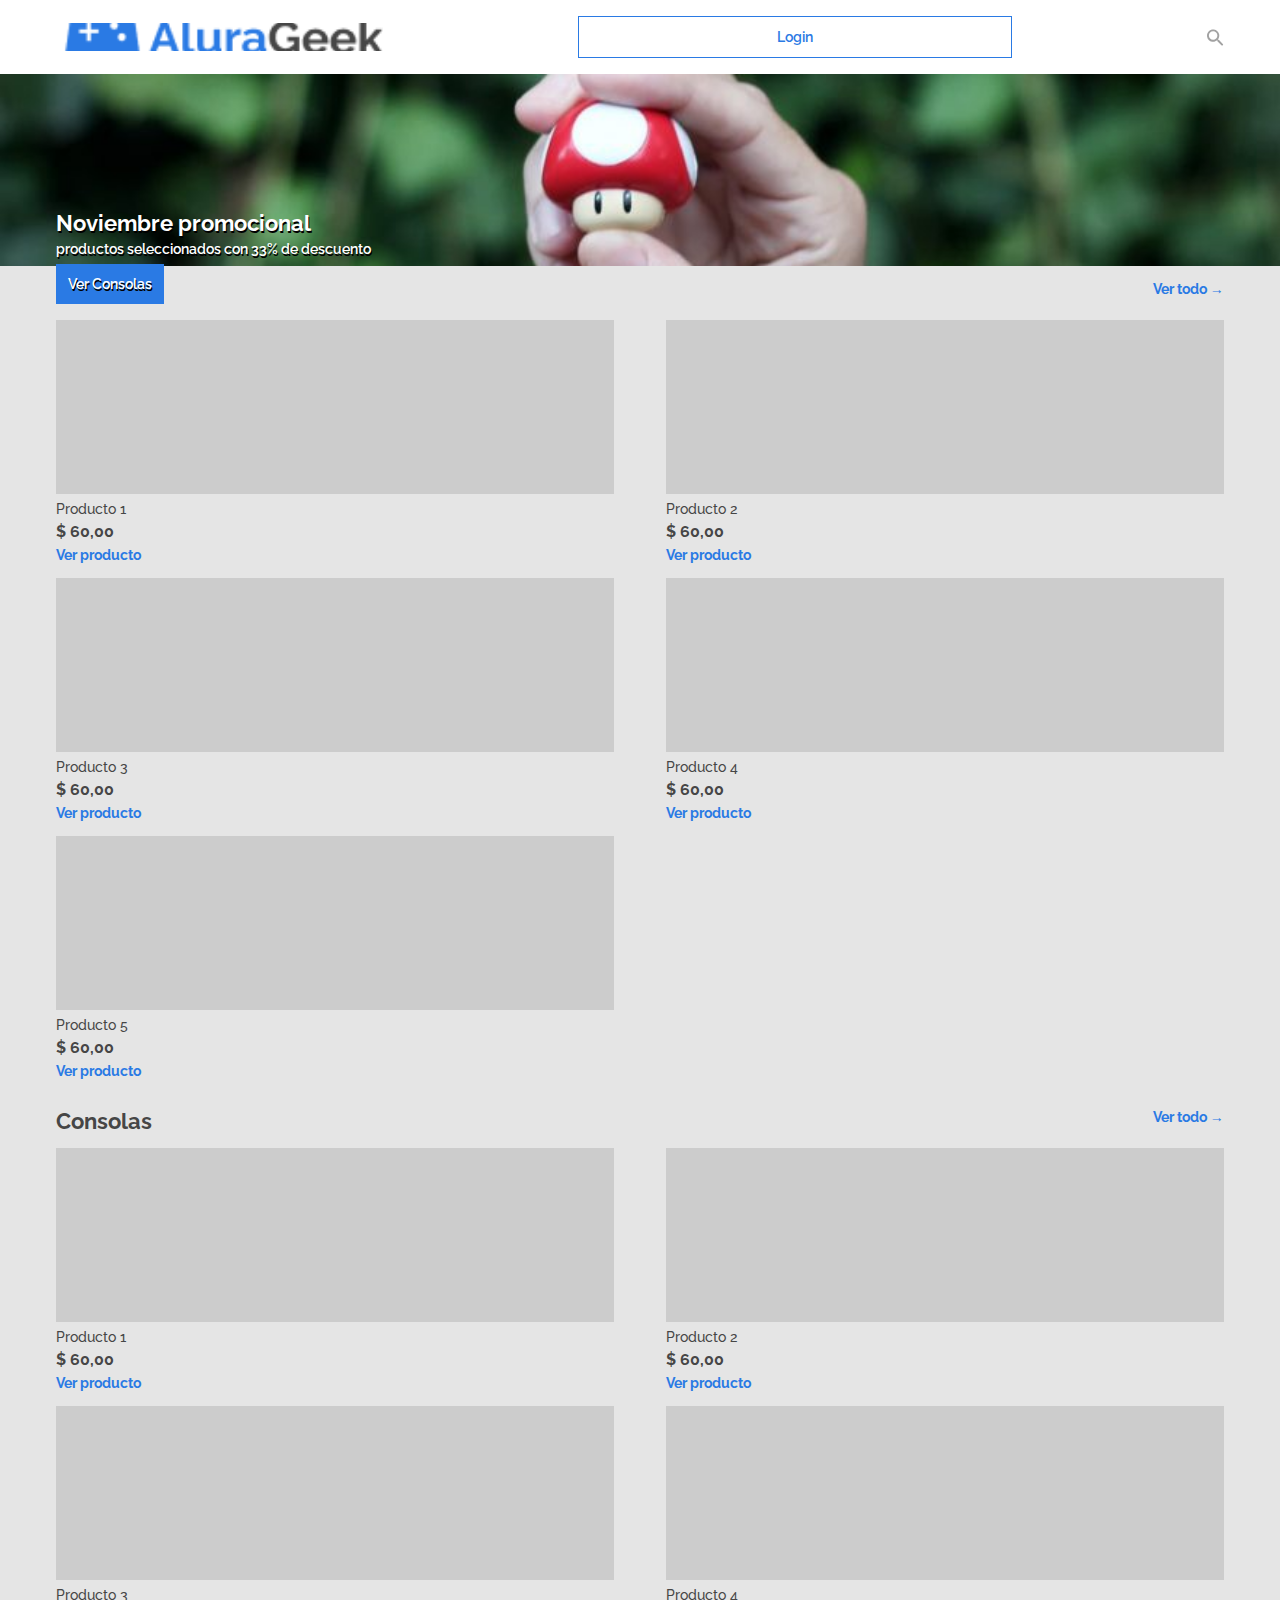
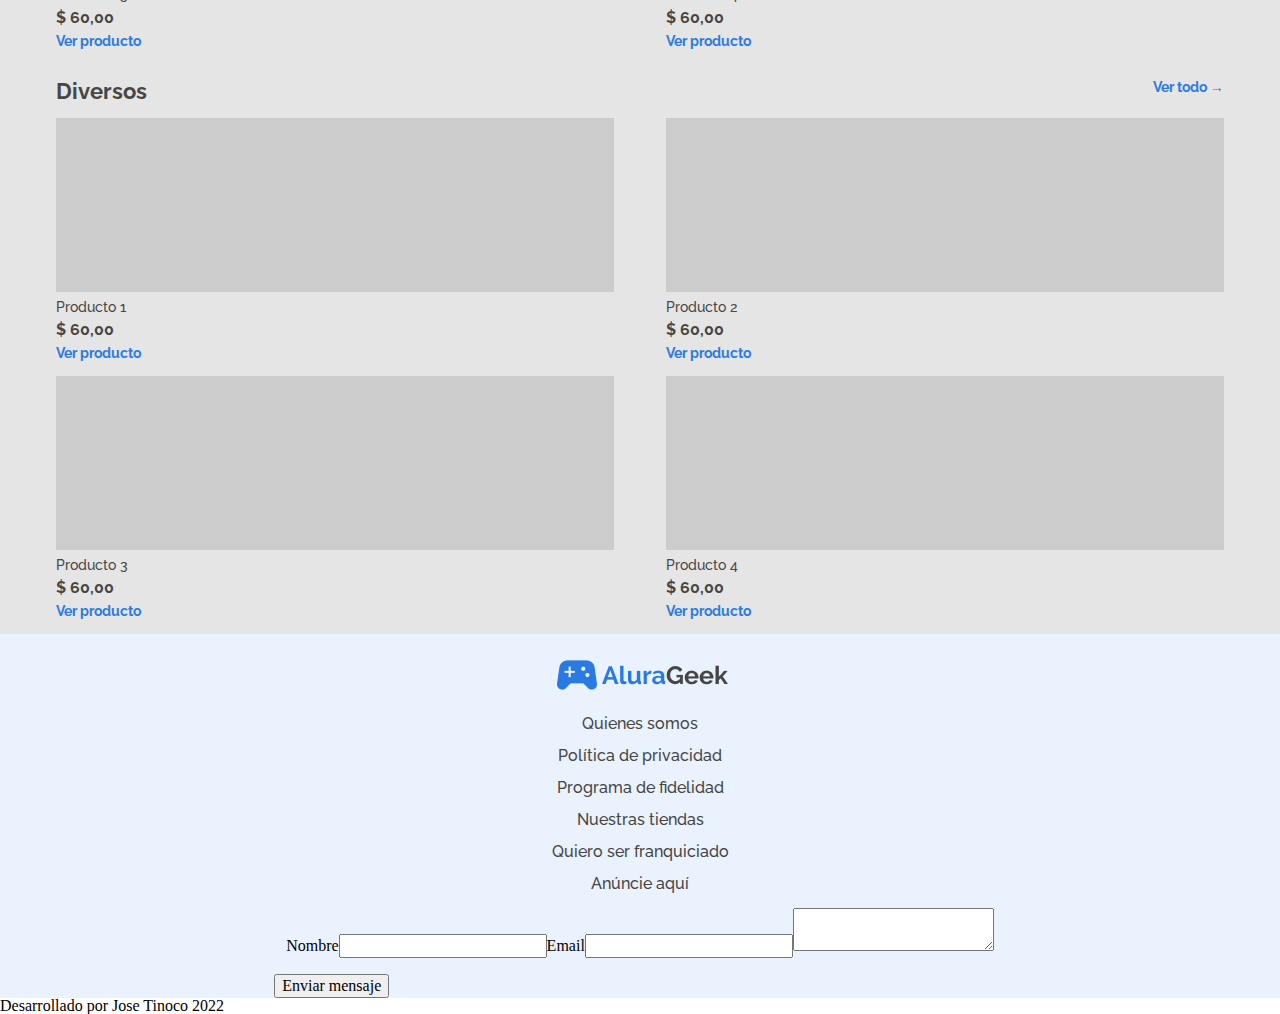
==== index.html @ c6472e0d "estilizando pagina principal" ====
<!DOCTYPE html>
<html lang="en">
<head>
    <meta charset="UTF-8">
    <meta http-equiv="X-UA-Compatible" content="IE=edge">
    <meta name="viewport" content="width=device-width, initial-scale=1.0">
    <link rel="stylesheet" href="./css/reset.css">
    <link rel="stylesheet" href="./css/normalize.css">
    <link rel="preconnect" href="https://fonts.googleapis.com">
    <link rel="preconnect" href="https://fonts.gstatic.com" crossorigin>
    <link href="https://fonts.googleapis.com/css2?family=Raleway:wght@400;600&display=swap" rel="stylesheet">
    <link rel="stylesheet" href="./css/base.css">
    <link rel="stylesheet" href="./css/encabezado.css">
    <link rel="stylesheet" href="./css/banner.css">
    <link rel="stylesheet" href="./css/productos.css">
    <link rel="stylesheet" href="./css/sobre-nosotros.css">
    <title>AluraGeek</title>
</head>
<body>
    <header class="encabezado container">
        <div class="encabezado__logo"></div>
        <div class="login__encabezado">Login</div>
        <div class="buscador__encabezado"></div>
    </header>
    <main>
        <section class="banner container">
            <div class="banner__contenido">
                <h2 class="titulo__banner">Noviembre promocional</h2>
                <span class="descripcion__banner">productos seleccionados con 33% de descuento</span>
                <a href="#" class="enlace__banner">Ver Consolas</a>
            </div>
        </section>
        <section class="productos">
            <h3 class="productos__titulo">Star Wars</h3>
            <a href="#" class="productos__enlace">Ver todo →</a>
            <div class="productos__item">
                <div class="productos__item-imagen productos__item-imagen--producto1" ></div>
                <span class="productos__item-titulo">Producto 1</span>
                <span class="productos__item-precio">$ 60,00</span>
                <a href="#" class="productos__item-enlace">Ver producto</a>
            </div>
            <div class="productos__item">
                <div class="productos__item-imagen productos__item-imagen--producto2"></div>
                <span class="productos__item-titulo">Producto 2</span>
                <span class="productos__item-precio">$ 60,00</span>
                <a href="#" class="productos__item-enlace">Ver producto</a>
            </div>
            <div class="productos__item">
                <div class="productos__item-imagen productos__item-imagen--producto3"></div>
                <span class="productos__item-titulo">Producto 3</span>
                <span class="productos__item-precio">$ 60,00</span>
                <a href="#" class="productos__item-enlace">Ver producto</a>
            </div>
            <div class="productos__item">
                <div class="productos__item-imagen productos__item-imagen--producto4"></div>
                <span class="productos__item-titulo">Producto 4</span>
                <span class="productos__item-precio">$ 60,00</span>
                <a href="#" class="productos__item-enlace">Ver producto</a>
            </div>
            <div class="productos__item">
                <div class="productos__item-imagen productos__item-imagen--producto4"></div>
                <span class="productos__item-titulo">Producto 5</span>
                <span class="productos__item-precio">$ 60,00</span>
                <a href="#" class="productos__item-enlace">Ver producto</a>
            </div>
        </section>
        <section class="productos">
            <h3 class="productos__titulo">Consolas</h3>
            <a href="#" class="productos__enlace">Ver todo →</a>
            <div class="productos__item">
                <div class="productos__item-imagen productos__item-imagen--producto5" ></div>
                <span class="productos__item-titulo">Producto 1</span>
                <span class="productos__item-precio">$ 60,00</span>
                <a href="#" class="productos__item-enlace">Ver producto</a>
            </div>
            <div class="productos__item">
                <div class="productos__item-imagen productos__item-imagen--producto6"></div>
                <span class="productos__item-titulo">Producto 2</span>
                <span class="productos__item-precio">$ 60,00</span>
                <a href="#" class="productos__item-enlace">Ver producto</a>
            </div>
            <div class="productos__item">
                <div class="productos__item-imagen productos__item-imagen--producto7"></div>
                <span class="productos__item-titulo">Producto 3</span>
                <span class="productos__item-precio">$ 60,00</span>
                <a href="#" class="productos__item-enlace">Ver producto</a>
            </div>
            <div class="productos__item">
                <div class="productos__item-imagen productos__item-imagen--producto8"></div>
                <span class="productos__item-titulo">Producto 4</span>
                <span class="productos__item-precio">$ 60,00</span>
                <a href="#" class="productos__item-enlace">Ver producto</a>
            </div>
        </section>
        <section class="productos">
            <h3 class="productos__titulo">Diversos</h3>
            <a href="#" class="productos__enlace">Ver todo →</a>
            <div class="productos__item">
                <div class="productos__item-imagen productos__item-imagen--producto9" ></div>
                <span class="productos__item-titulo">Producto 1</span>
                <span class="productos__item-precio">$ 60,00</span>
                <a href="#" class="productos__item-enlace">Ver producto</a>
            </div>
            <div class="productos__item">
                <div class="productos__item-imagen productos__item-imagen--producto10"></div>
                <span class="productos__item-titulo">Producto 2</span>
                <span class="productos__item-precio">$ 60,00</span>
                <a href="#" class="productos__item-enlace">Ver producto</a>
            </div>
            <div class="productos__item">
                <div class="productos__item-imagen productos__item-imagen--producto11"></div>
                <span class="productos__item-titulo">Producto 3</span>
                <span class="productos__item-precio">$ 60,00</span>
                <a href="#" class="productos__item-enlace">Ver producto</a>
            </div>
            <div class="productos__item">
                <div class="productos__item-imagen productos__item-imagen--producto12"></div>
                <span class="productos__item-titulo">Producto 4</span>
                <span class="productos__item-precio">$ 60,00</span>
                <a href="#" class="productos__item-enlace">Ver producto</a>
            </div>
        </section>
        <section class="sobre-nosotros container">
            <div class="sobre-nosotros__logo"></div>
            <ul class="sobre-nosotros__lista">
                <li class="sobre-nosotros__lista-item"><a href="#" class="sobre-nosotros__item-enlace">Quienes somos</a></li>
                <li class="sobre-nosotros__lista-item"><a href="#" class="sobre-nosotros__item-enlace">Política de privacidad</a></li>
                <li class="sobre-nosotros__lista-item"><a href="#" class="sobre-nosotros__item-enlace">Programa de fidelidad</a></li>
                <li class="sobre-nosotros__lista-item"><a href="#" class="sobre-nosotros__item-enlace">Nuestras tiendas</a></li>
                <li class="sobre-nosotros__lista-item"><a href="#" class="sobre-nosotros__item-enlace">Quiero ser franquiciado</a></li>
                <li class="sobre-nosotros__lista-item"><a href="#" class="sobre-nosotros__item-enlace">Anúncie aquí</a></li>
            </ul>
            <form action="" class="sobre-nosotros__formulario">
                <fieldset>
                    <legend>
                        <label for="input_nombre">Nombre</label><input id="input_nombre" type="text">
                        <label for="input_email">Email</label><input id="input_email" type="email">
                        <textarea id="input_mensaje" type="text"></textarea>
                    </legend>
                </fieldset>
                <input type="submit" value="Enviar mensaje">
            </form>
        </section>
    </main>
    <footer class="rodapie">
        <span class="rodapie__texto">Desarrollado por Jose Tinoco</span>
        <span class="rodapie__fecha">2022</span>
    </footer>
</body>
</html>
---- css/base.css ----
:root{
    --logo-alura-geek: url(/img/Logo-alura-geek.png);
    --img-buscador: url(/img/buscador.svg);
    --azul-claro: #2A7AE4;
    --letra-blanca: #ffffff;
    --fondo-banner: url(/img/banner.jpg);
    --fondo-blanco-hueso: #E5E5E5;
    --raleway-font: 'Raleway', sans-serif;
    --letra-gris-suave: #464646;
}

.container{
    padding-left: 4.4%;
    padding-right: 4.4%;
}

.productos{
    padding-left: 4.4%;
    padding-right: 4.4%;
}
---- css/encabezado.css ----
.encabezado{
    display: flex;
    align-items: center;
    justify-content: space-between;
    padding-top: 16px;
    padding-bottom: 16px;
}

.encabezado__logo{
    background: var(--logo-alura-geek) center / cover no-repeat;
    height: 28px;
    width: 28%;
}

.login__encabezado{
    display: flex;
    justify-content: center;
    align-items: center;
    height: 40px;
    width: 37%;
    border: solid 1px var(--azul-claro);
    color: var(--azul-claro);
    text-align: center;
    vertical-align: center;
    font-family: var(--raleway-font);
    font-weight: 600;
    font-size: 0.875rem;
}

.buscador__encabezado{
    background: var(--img-buscador) center / cover no-repeat;
    height: 17px;
    width: 17px;
}
---- css/banner.css ----
.banner{
    background: var(--fondo-banner) center / cover no-repeat;
    height: 192px;
    width: calc(100% - 8.8%);
}
.banner__contenido{
    position: absolute;
    top: 23.5%;
    font-family: var(--raleway-font);
    color: var(--letra-blanca);
    text-shadow: .5px 2px 0px rgba(0, 0, 0, 1);
}
.titulo__banner{
    font-weight: 700;
    font-size: 1.375rem;
    margin-bottom: 8px;
}

.descripcion__banner{
    display: block;
    font-weight: 600;
    font-size: 0.875rem;
    margin-bottom: 20px;
}

.enlace__banner{
    text-decoration: none;
    padding: 12px;
    background: var(--azul-claro);
    color: var(--letra-blanca);
    font-size: 0.875rem;
    font-weight: 600;
}
---- css/productos.css ----
.productos{
    display: flex;
    flex-wrap: wrap;
    justify-content: space-between;
    font-family: var(--raleway-font);
    background: var(--fondo-blanco-hueso);
}

.productos__titulo{
    width: calc(50% - 2.2%);
    padding: 1rem 0;
    color: var(--letra-gris-suave);
    font-size: 1.375rem;
    font-weight: 700;
}

.productos__enlace{
    text-decoration: none;
    width: calc(50% - 2.2%);
    padding: 1rem 0;
    color: var(--azul-claro);
    font-size: 0.875rem;
    font-weight: 700;
    text-align: right;
}

.productos__item{
    width: calc(50% - 2.2%);
    display: flex;
    flex-direction: column;
}

.productos__item-imagen{
    height: 174px;
    width: 100%;
    background: #cccccc;
    margin-bottom: 8px;
}

.productos__item-titulo{
    font-weight: 500;
    font-size: 0.875rem;
    margin-bottom: 8px;
    color: var(--letra-gris-suave);
}

.productos__item-precio{
    font-weight: 700;
    font-size: 1rem;
    margin-bottom: 8px;
    color: var(--letra-gris-suave);
}

.productos__item-enlace{
    text-decoration: none;;
    font-weight: 700;
    font-size: 0.875rem;
    margin-bottom: 16px;
    color: var(--azul-claro);
}
---- css/sobre-nosotros.css ----
.sobre-nosotros{
    background: #EAF2FD;
    display: flex;
    flex-direction: column;
    align-items: center;
}

.sobre-nosotros__logo{
    background: url(/img/Logo-alura-geek.png) center / cover no-repeat;
    height: 50px;
    width: 176px;
    margin: 1rem 0;
}

.sobre-nosotros__lista-item{
    text-align: center;
    margin-bottom: 16px;
}

.sobre-nosotros__item-enlace{
    text-decoration: none;
    color: var(--letra-gris-suave);
    font-family: var(--raleway-font);
    font-size:1rem;
    font-weight: 500;
}
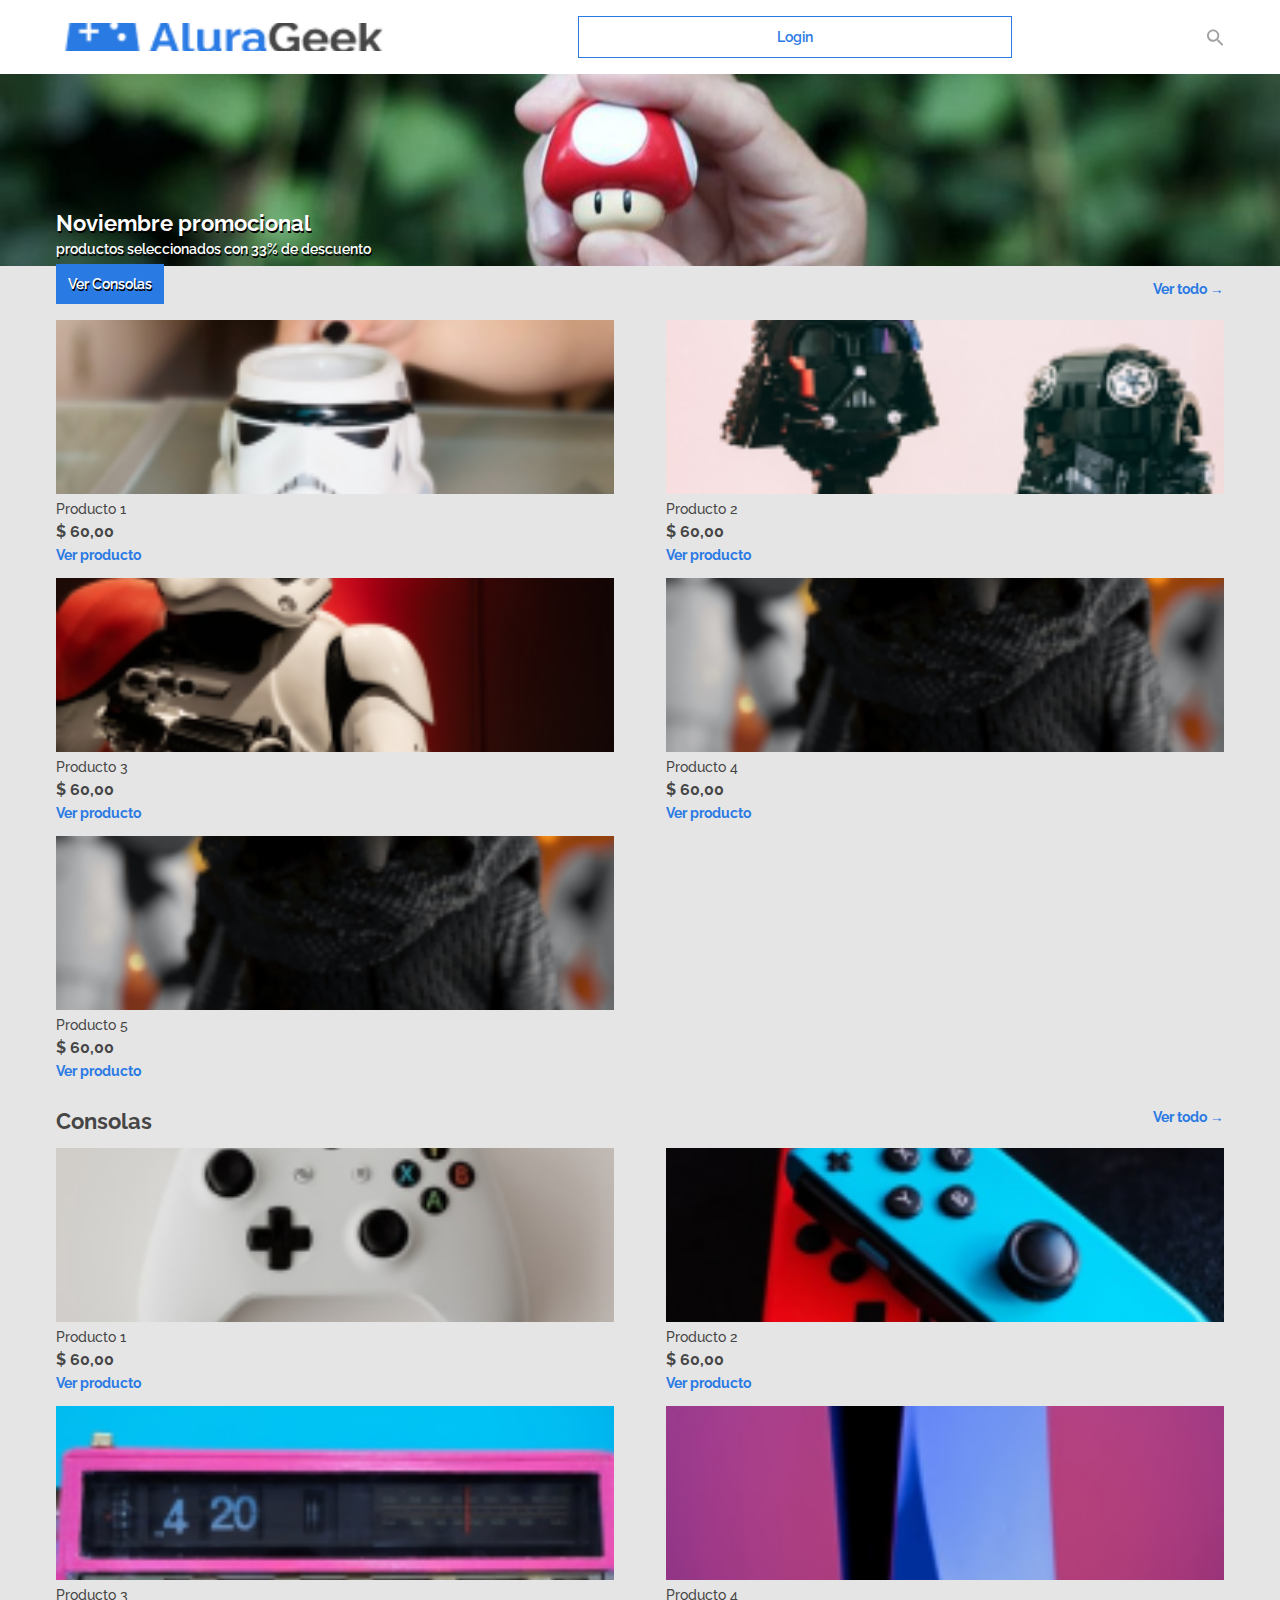
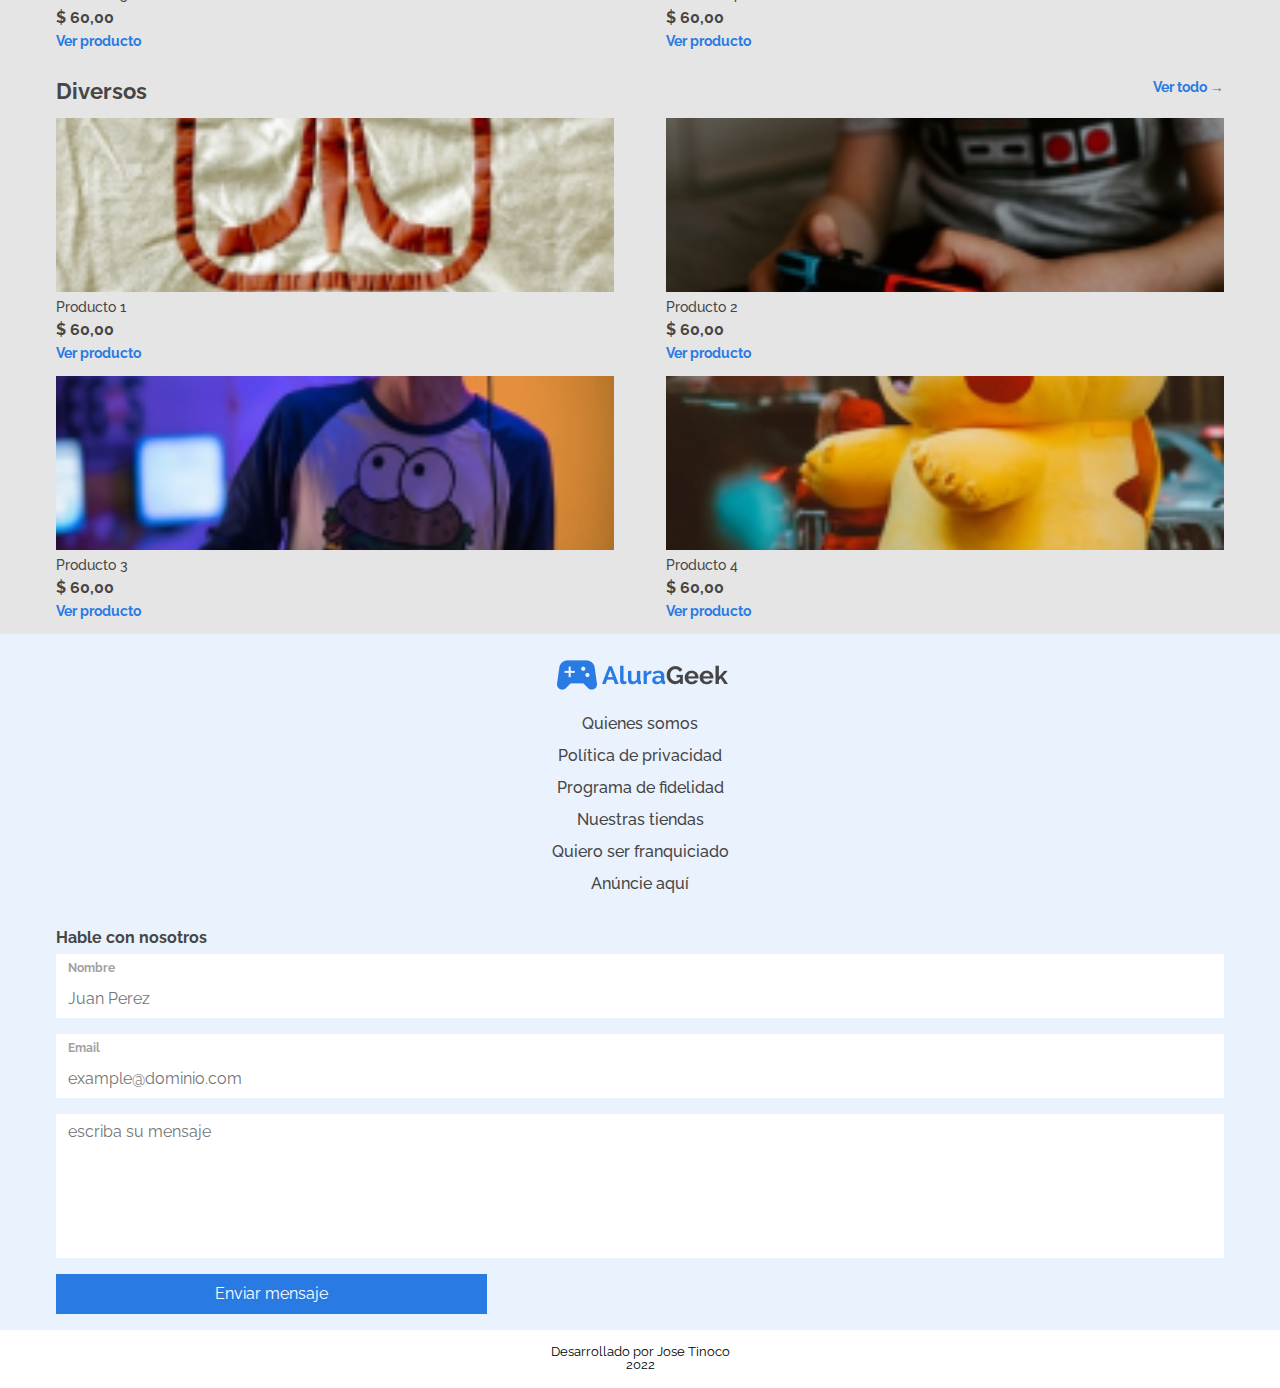
==== commit 30a0e046: "finalizando visual de pag principal" ====
--- a/index.html
+++ b/index.html
@@ -14,6 +14,7 @@
     <link rel="stylesheet" href="./css/banner.css">
     <link rel="stylesheet" href="./css/productos.css">
     <link rel="stylesheet" href="./css/sobre-nosotros.css">
+    <link rel="stylesheet" href="./css/rodapie.css">
     <title>AluraGeek</title>
 </head>
 <body>
@@ -131,14 +132,15 @@
                 <li class="sobre-nosotros__lista-item"><a href="#" class="sobre-nosotros__item-enlace">Anúncie aquí</a></li>
             </ul>
             <form action="" class="sobre-nosotros__formulario">
-                <fieldset>
-                    <legend>
-                        <label for="input_nombre">Nombre</label><input id="input_nombre" type="text">
-                        <label for="input_email">Email</label><input id="input_email" type="email">
-                        <textarea id="input_mensaje" type="text"></textarea>
-                    </legend>
+                <fieldset class="sobre-nosotros__formulario-datos">
+                    <legend class="sobre-nosotros__formulario-leyenda">Hable con nosotros</legend>
+                    <label for="input_nombre" class="sobre-nosotros__formulario-lb-nombre">Nombre</label>
+                    <input id="input_nombre" type="text" class="sobre-nosotros__formulario-input-nombre" placeholder="Juan Perez">
+                    <label for="input_email" class="sobre-nosotros__formulario-lb-email">Email</label>
+                    <input id="input_email" type="email" class="sobre-nosotros__formulario-input-email" placeholder="example@dominio.com">
+                    <textarea id="input_mensaje" type="text" class="sobre-nosotros__formulario-mensaje" placeholder="escriba su mensaje"></textarea>
                 </fieldset>
-                <input type="submit" value="Enviar mensaje">
+                <input type="submit" value="Enviar mensaje" class="sobre-nosotros__formulario-submit">
             </form>
         </section>
     </main>
--- a/css/base.css
+++ b/css/base.css
@@ -1,12 +1,13 @@
 :root{
-    --logo-alura-geek: url(/img/Logo-alura-geek.png);
-    --img-buscador: url(/img/buscador.svg);
+    --logo-alura-geek: url(../img/Logo-alura-geek.png);
+    --img-buscador: url(../img/buscador.svg);
     --azul-claro: #2A7AE4;
     --letra-blanca: #ffffff;
-    --fondo-banner: url(/img/banner.jpg);
+    --fondo-banner: url(../img/banner.jpg);
     --fondo-blanco-hueso: #E5E5E5;
     --raleway-font: 'Raleway', sans-serif;
     --letra-gris-suave: #464646;
+    --letra-gris-mas-suave: #A2A2A2;
 }
 
 .container{
--- a/css/productos.css
+++ b/css/productos.css
@@ -58,3 +58,51 @@
     margin-bottom: 16px;
     color: var(--azul-claro);
 }
+
+.productos__item-imagen--producto1{
+    background: url(../img/pocillo-figura-accion.png) center / cover no-repeat;
+}
+
+.productos__item-imagen--producto2{
+    background: url(../img/figura-accion-jedi.png) center / cover no-repeat;
+}
+
+.productos__item-imagen--producto3{
+    background: url(../img/figura-accion-mandallorian.png) center / cover no-repeat;
+}
+
+.productos__item-imagen--producto4{
+    background: url(../img/figura-accion-revan.png) center / cover no-repeat;
+}
+
+.productos__item-imagen--producto5{
+    background: url(../img/control-nintendo-blanco.png) center / cover no-repeat;
+}
+
+.productos__item-imagen--producto6{
+    background: url(../img/controles-N-DS.png) center / cover no-repeat;
+}
+
+.productos__item-imagen--producto7{
+    background: url(../img/consola-1.png) center / cover no-repeat;
+}
+
+.productos__item-imagen--producto8{
+    background: url(../img/consola-2.png) center / cover no-repeat;
+}
+
+.productos__item-imagen--producto9{
+    background: url(../img/camisa-atari.png) center / cover no-repeat;
+}
+
+.productos__item-imagen--producto10{
+    background: url(../img/camisa-SNES.png) center / cover no-repeat;
+}
+
+.productos__item-imagen--producto11{
+    background: url(../img/gafas-realidad-virtual.png) center / cover no-repeat;
+}
+
+.productos__item-imagen--producto12{
+    background: url(../img/figura-accion-pikachu.png) center / cover no-repeat;
+}--- a/css/sobre-nosotros.css
+++ b/css/sobre-nosotros.css
@@ -3,10 +3,11 @@
     display: flex;
     flex-direction: column;
     align-items: center;
+    font-family: var(--raleway-font);
 }
 
 .sobre-nosotros__logo{
-    background: url(/img/Logo-alura-geek.png) center / cover no-repeat;
+    background: var(--logo-alura-geek) center / cover no-repeat;
     height: 50px;
     width: 176px;
     margin: 1rem 0;
@@ -23,4 +24,63 @@
     font-family: var(--raleway-font);
     font-size:1rem;
     font-weight: 500;
+}
+
+.sobre-nosotros__formulario{
+    display: flex;
+    flex-direction: column;
+    justify-content: left;
+    justify-items: left;
+    width: 100%;
+}
+
+.sobre-nosotros__formulario-datos{
+    display: flex;
+    flex-direction: column;
+    align-content: flex-end;
+    margin-top: 22px;
+    font-size: 1rem;
+    font-weight: 700;
+    color: var(--letra-gris-suave);
+    padding: 0;
+}
+
+.sobre-nosotros__formulario-leyenda{
+    color: var(--letra-gris-suave);
+    font-size: 1rem;
+    margin-bottom: 8px;
+}
+
+.sobre-nosotros__formulario-lb-nombre, .sobre-nosotros__formulario-lb-email{
+    background: #ffffff;
+    color: var(--letra-gris-mas-suave);
+    font-size: 0.75rem;
+    padding: 8px 12px 4px 12px;
+}
+
+
+
+.sobre-nosotros__formulario-input-nombre, .sobre-nosotros__formulario-input-email{
+    height: 40px;
+    border: none;
+    padding: 0 12px;
+    margin-bottom: 1rem;
+}
+
+.sobre-nosotros__formulario-mensaje{
+    border: none;
+    height: 8rem;
+    resize: none;
+    line-height: 1.3rem;
+    padding: 8px 12px;
+}
+
+.sobre-nosotros__formulario-submit{
+    width: 36.9%;
+    height: 40px;
+    background: var(--azul-claro);
+    color: #ffffff;
+    margin-top: 16px;
+    margin-bottom: 16px;
+    border: none;
 }--- a/css/rodapie.css
+++ b/css/rodapie.css
@@ -0,0 +1,8 @@
+.rodapie{
+    display: flex;
+    flex-direction: column;
+    font-family: var(--raleway-font);
+    font-size: .8rem;
+    align-items: center;
+    padding: 1rem 0;
+}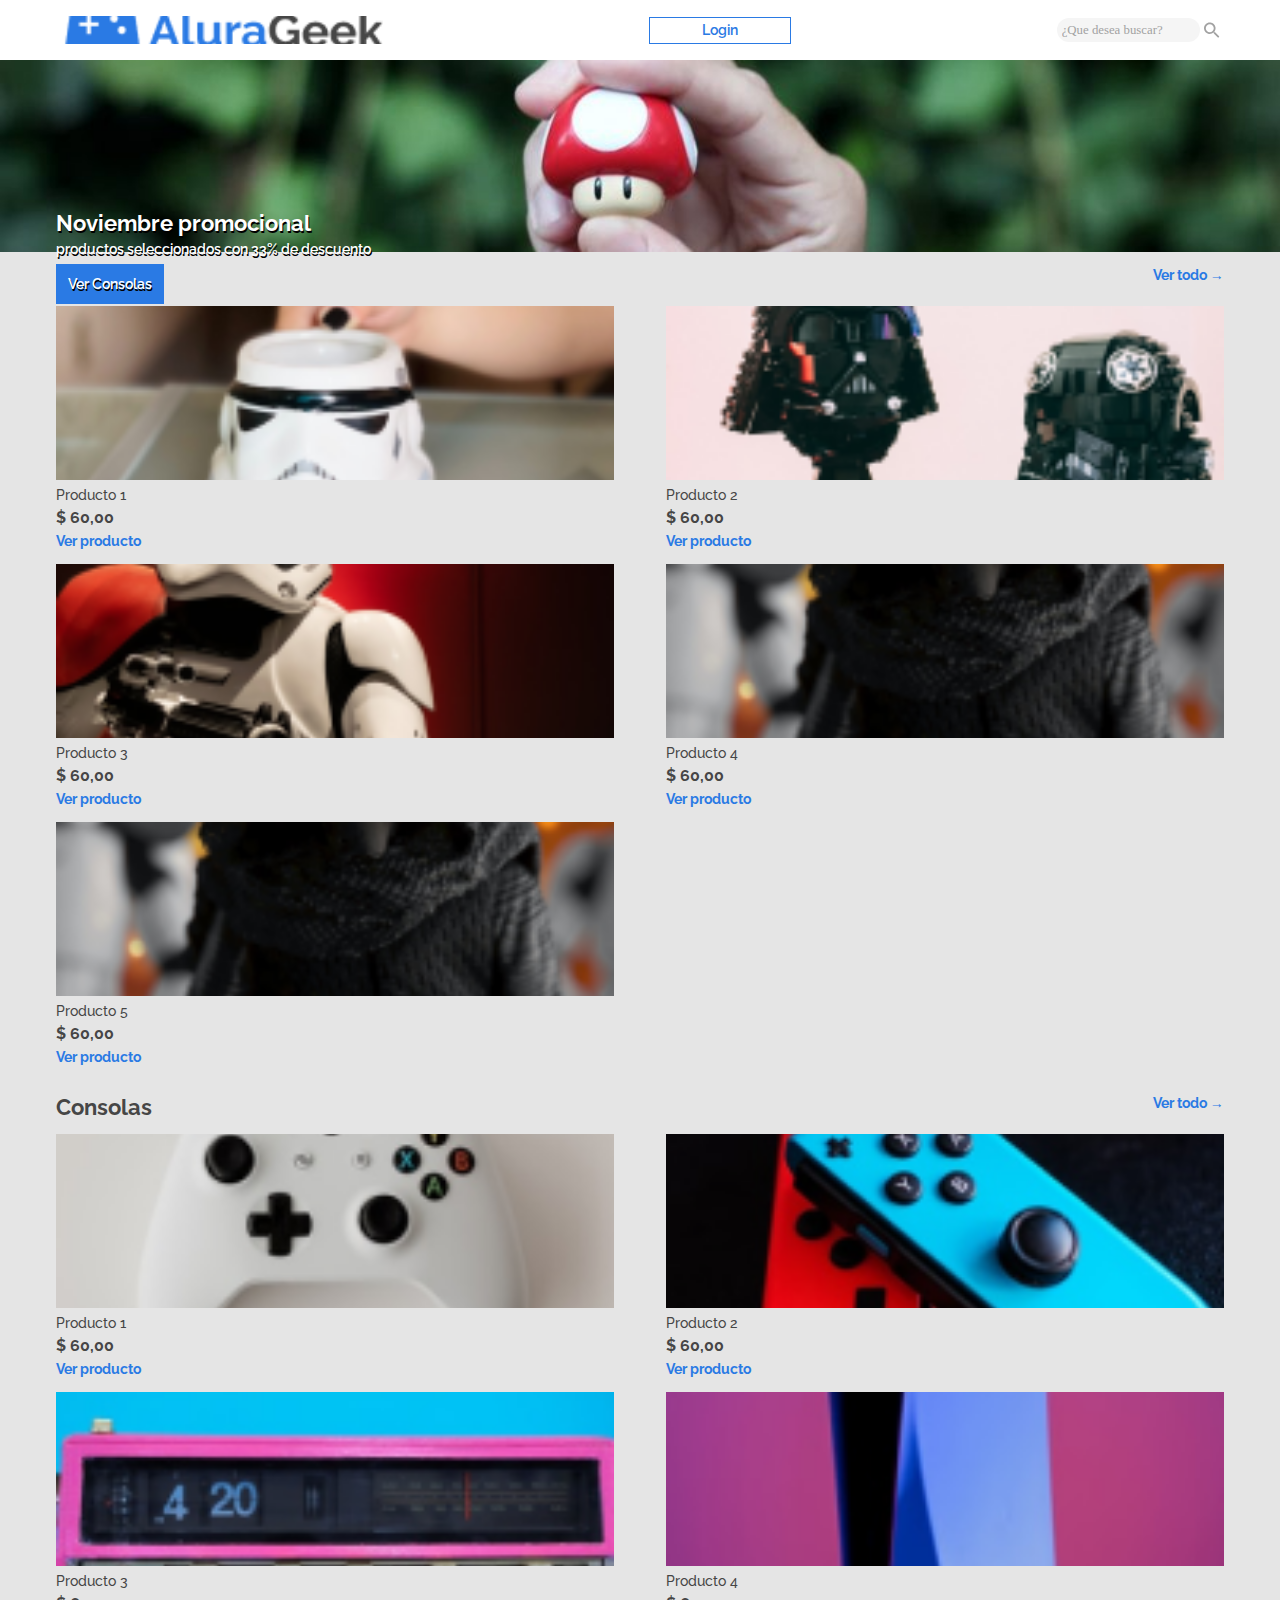
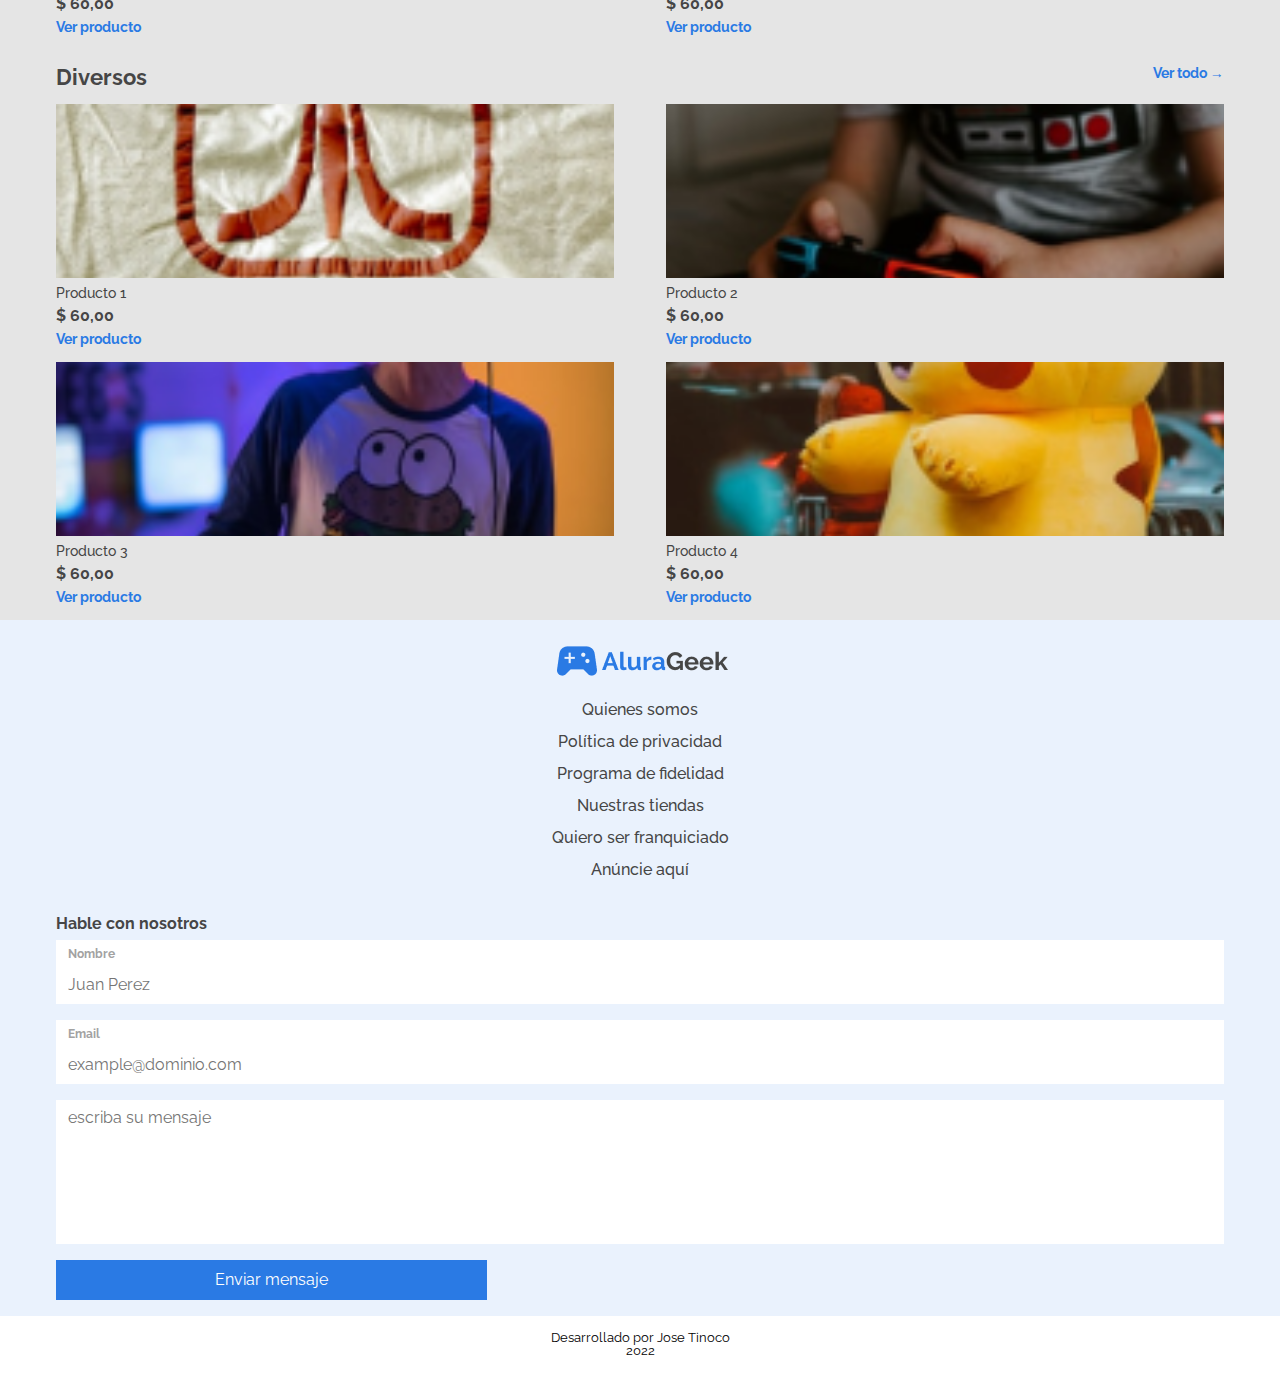
==== commit af1ce02c: "se crea y estiliza pagina login" ====
--- a/index.html
+++ b/index.html
@@ -19,9 +19,13 @@
 </head>
 <body>
     <header class="encabezado container">
-        <div class="encabezado__logo"></div>
-        <div class="login__encabezado">Login</div>
-        <div class="buscador__encabezado"></div>
+        <a href="../index.html" class="encabezado__logo"></a>
+        <a class="login__encabezado" href="./paginas/login.html">Login</a>
+        <div class="encabezado__buscador">
+            <input id="input-buscador" class="encabezado__buscador-input" placeholder="¿Que desea buscar?">
+            <div class="encabezado__buscador-btn"></div>
+        </div>
+        
     </header>
     <main>
         <section class="banner container">
--- a/css/base.css
+++ b/css/base.css
@@ -8,6 +8,7 @@
     --raleway-font: 'Raleway', sans-serif;
     --letra-gris-suave: #464646;
     --letra-gris-mas-suave: #A2A2A2;
+    --fondo-gris-suave: #F5F5F5;
 }
 
 .container{
--- a/css/encabezado.css
+++ b/css/encabezado.css
@@ -16,8 +16,8 @@
     display: flex;
     justify-content: center;
     align-items: center;
-    height: 40px;
-    width: 37%;
+    height: 25px;
+    width: 12%;
     border: solid 1px var(--azul-claro);
     color: var(--azul-claro);
     text-align: center;
@@ -25,10 +25,31 @@
     font-family: var(--raleway-font);
     font-weight: 600;
     font-size: 0.875rem;
+    text-decoration: none;
 }
 
-.buscador__encabezado{
-    background: var(--img-buscador) center / cover no-repeat;
-    height: 17px;
-    width: 17px;
+.encabezado__buscador{
+    display: flex;
+    align-items: center;
+}
+
+.encabezado__buscador-input{
+    background-color: var(--fondo-gris-suave);
+    font-size: .8rem;
+    padding: 5px;
+    width: 80%;
+    border: none;
+    border-radius: 20px;
+    color: var(--letra-gris-mas-suave);
+    margin-right: 2%;
+}
+
+.encabezado__buscador-input::placeholder{
+    color: var(--letra-gris-mas-suave);
+}
+
+.encabezado__buscador-btn{
+    background: var(--img-buscador) center / contain no-repeat;
+    width: 10%;
+    height: 20px;
 }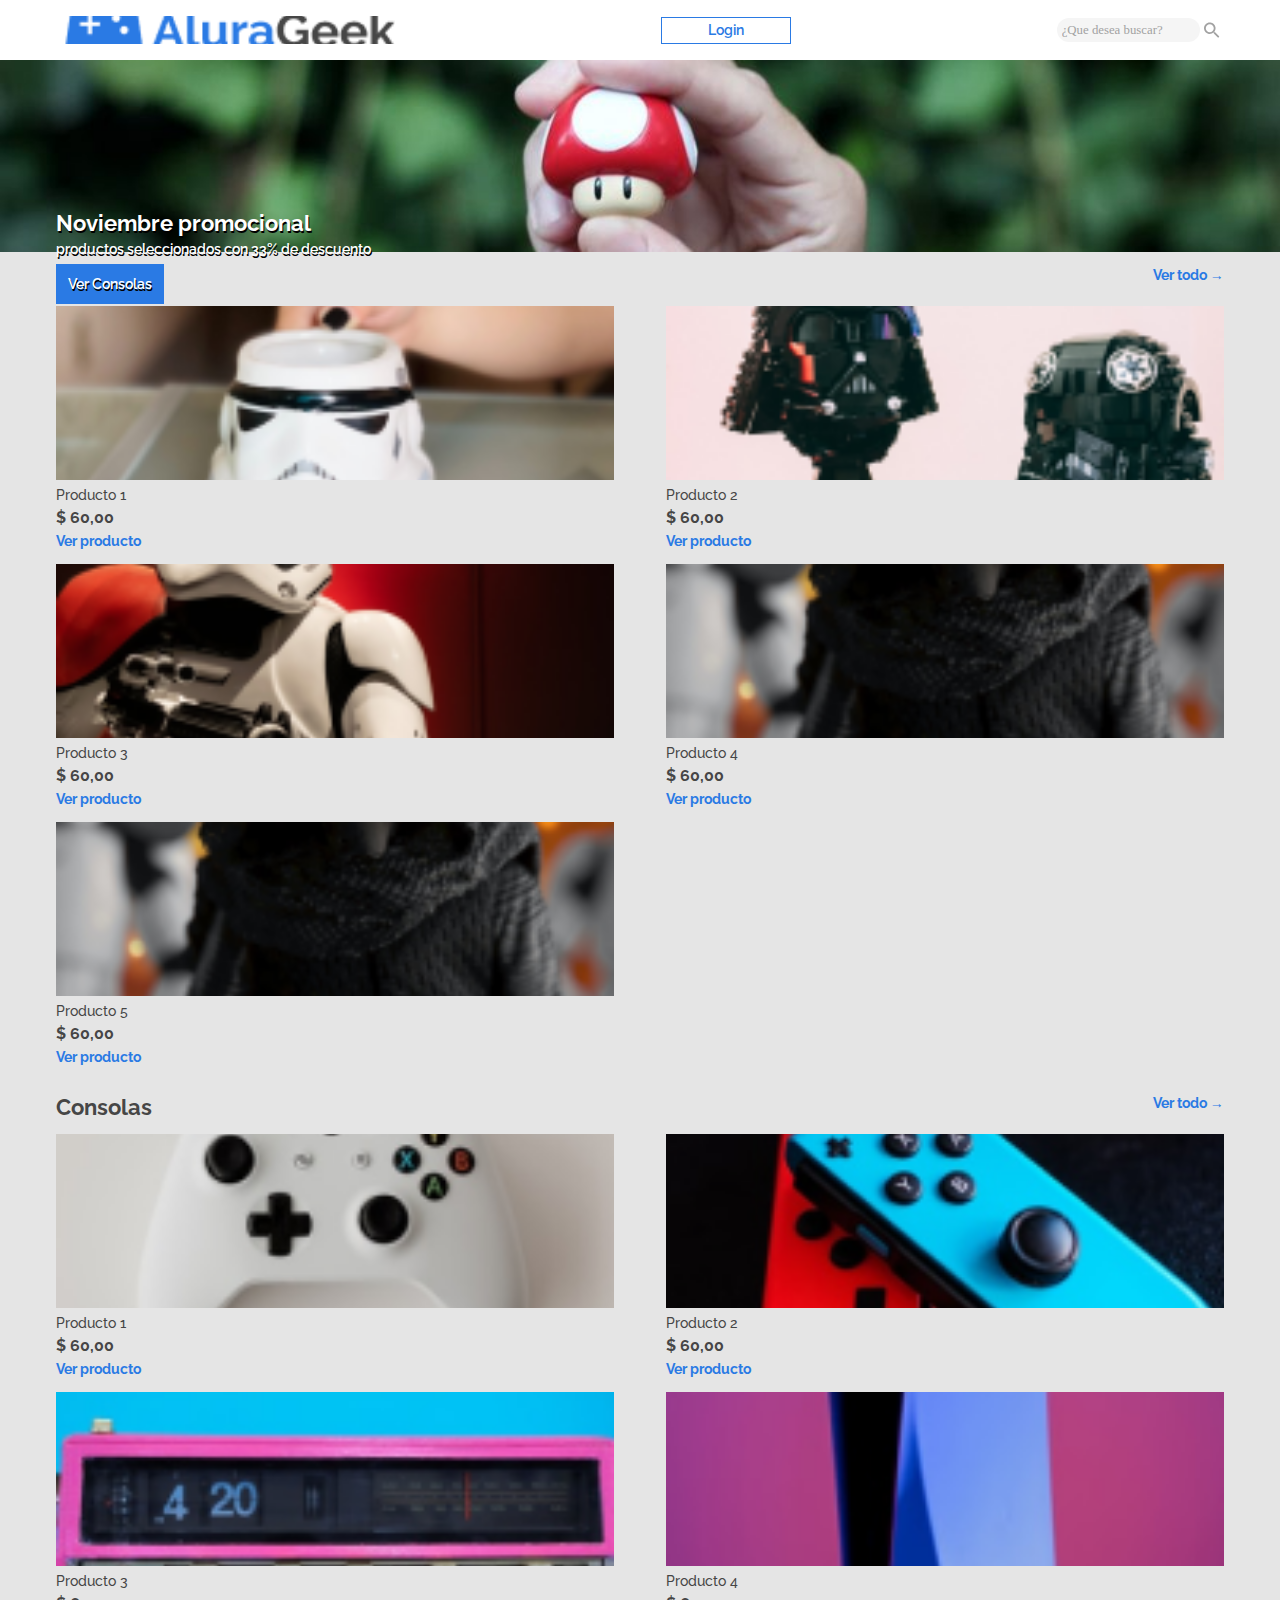
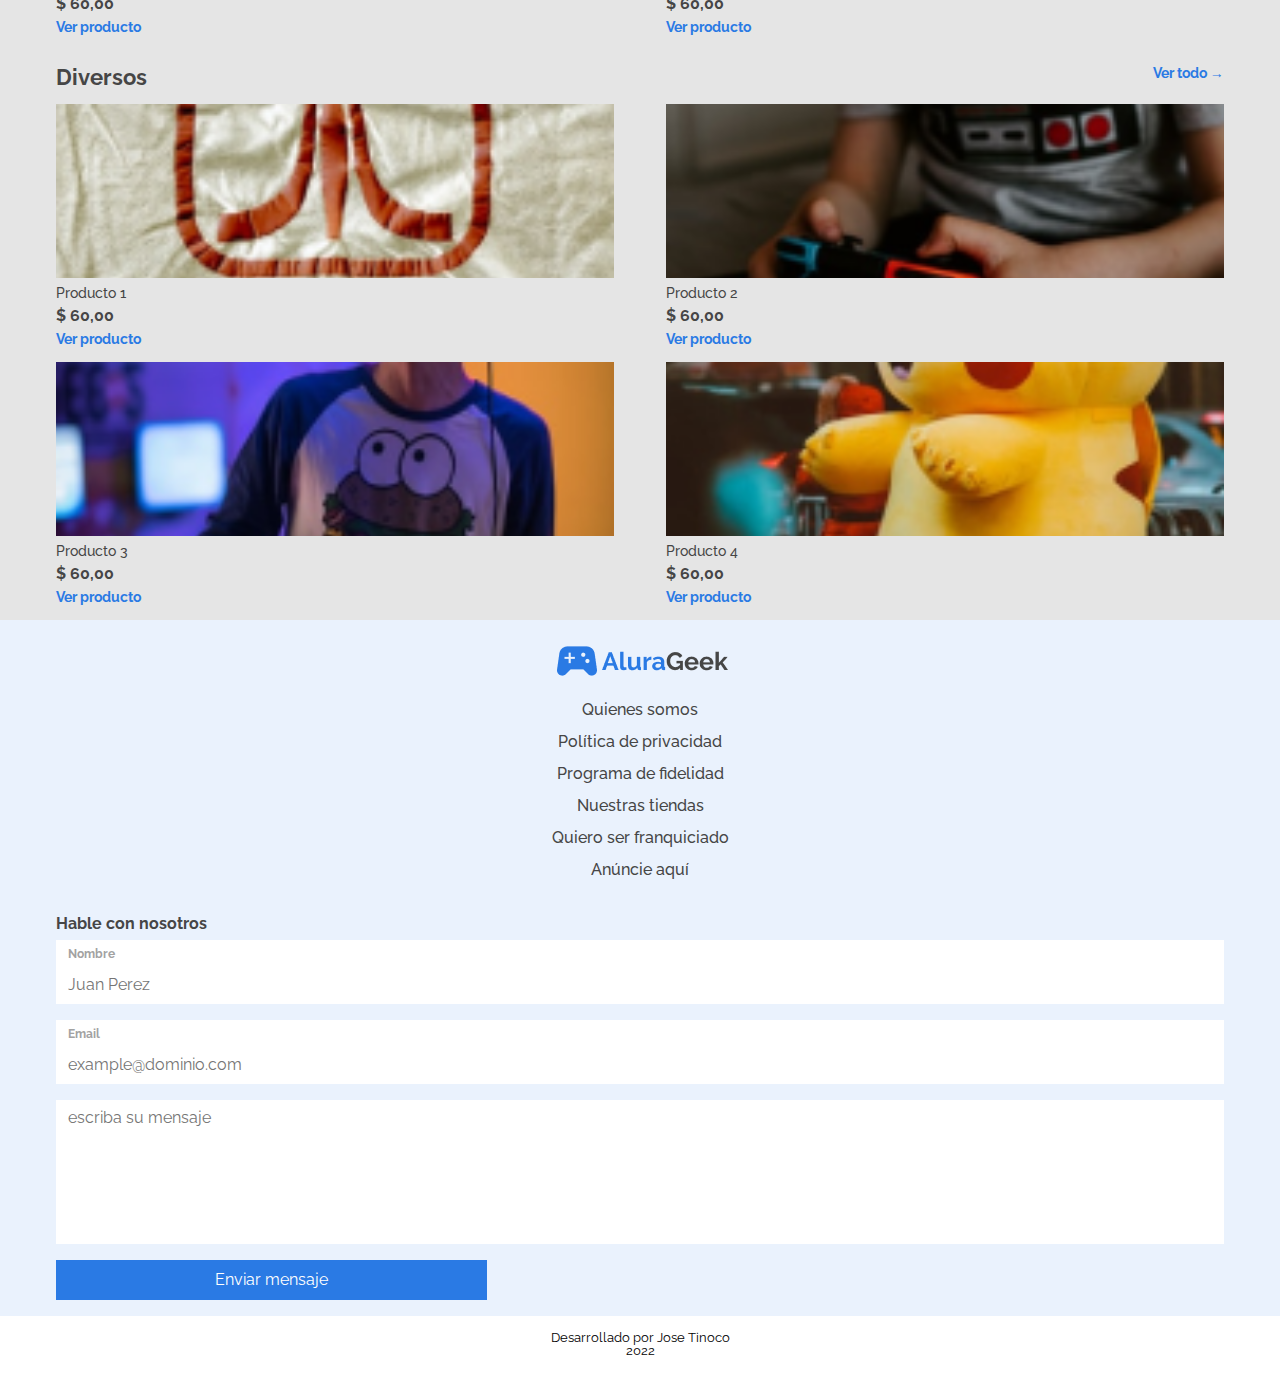
==== commit 46647e9e: "se crea pagina de todos los productos" ====
--- a/index.html
+++ b/index.html
@@ -37,7 +37,7 @@
         </section>
         <section class="productos">
             <h3 class="productos__titulo">Star Wars</h3>
-            <a href="#" class="productos__enlace">Ver todo →</a>
+            <a href="/paginas/productos.html" class="productos__enlace">Ver todo →</a>
             <div class="productos__item">
                 <div class="productos__item-imagen productos__item-imagen--producto1" ></div>
                 <span class="productos__item-titulo">Producto 1</span>
@@ -71,7 +71,7 @@
         </section>
         <section class="productos">
             <h3 class="productos__titulo">Consolas</h3>
-            <a href="#" class="productos__enlace">Ver todo →</a>
+            <a href="/paginas/productos.html" class="productos__enlace">Ver todo →</a>
             <div class="productos__item">
                 <div class="productos__item-imagen productos__item-imagen--producto5" ></div>
                 <span class="productos__item-titulo">Producto 1</span>
@@ -99,7 +99,7 @@
         </section>
         <section class="productos">
             <h3 class="productos__titulo">Diversos</h3>
-            <a href="#" class="productos__enlace">Ver todo →</a>
+            <a href="/paginas/productos.html" class="productos__enlace">Ver todo →</a>
             <div class="productos__item">
                 <div class="productos__item-imagen productos__item-imagen--producto9" ></div>
                 <span class="productos__item-titulo">Producto 1</span>
--- a/css/encabezado.css
+++ b/css/encabezado.css
@@ -9,7 +9,7 @@
 .encabezado__logo{
     background: var(--logo-alura-geek) center / cover no-repeat;
     height: 28px;
-    width: 28%;
+    width: 29%;
 }
 
 .login__encabezado{
@@ -17,7 +17,7 @@
     justify-content: center;
     align-items: center;
     height: 25px;
-    width: 12%;
+    width: 11%;
     border: solid 1px var(--azul-claro);
     color: var(--azul-claro);
     text-align: center;
